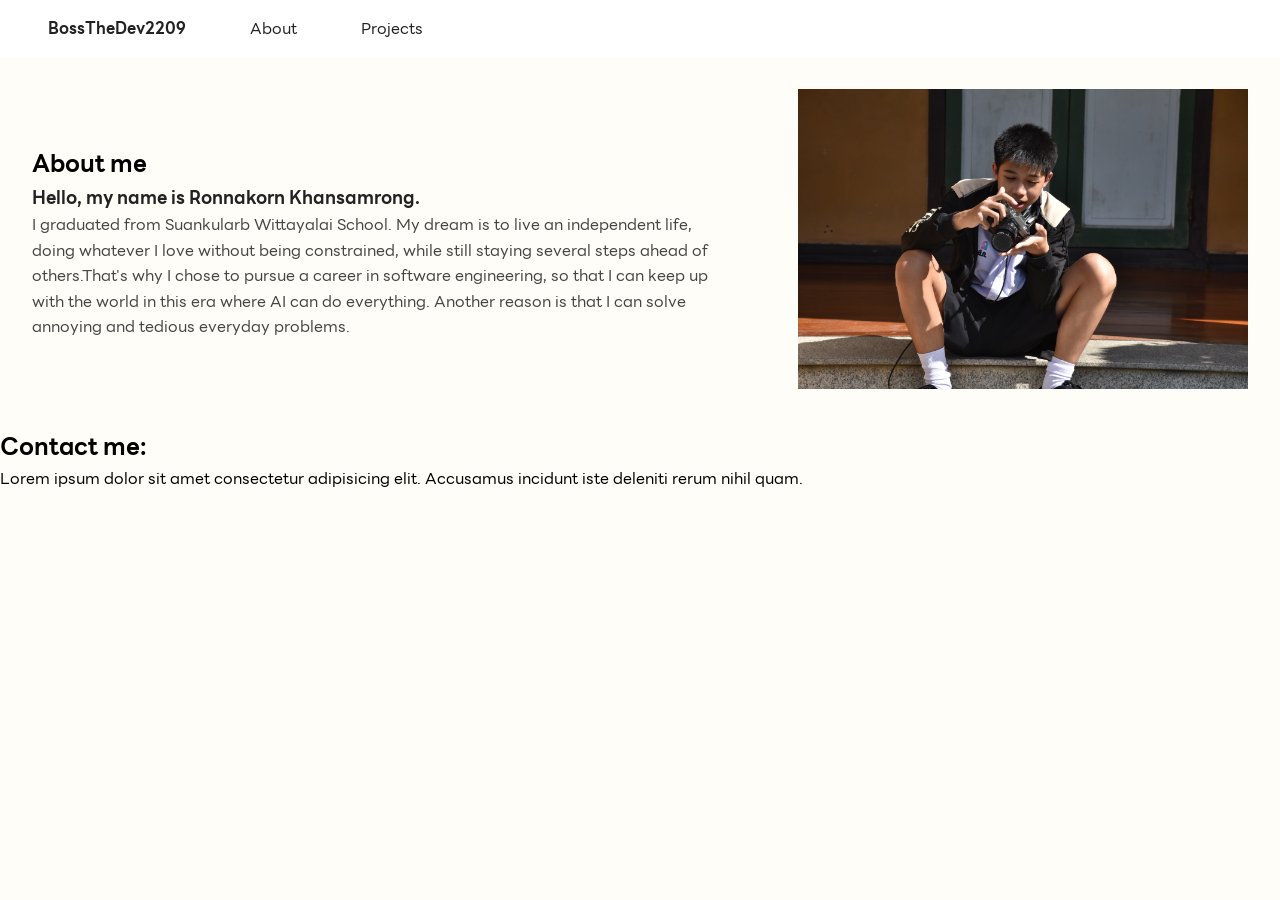
==== about.html @ 8e849ca5 "Rework on layout to be more minimal, multi-page, update AGENT.md to easier work with Chat Generative" ====
<!DOCTYPE html>
<html lang="en">
<head>
    <meta charset="UTF-8">
    <meta name="viewport" content="width=device-width, initial-scale=1.0">
    <link rel="stylesheet" href="about.css">
    <title>Document</title>
</head>
<body>
    <nav>
        <a href="/index.html">BossTheDev2209</a>
        <a href="/about.html">About</a>
        <a href="/projects.html">Projects</a>
    </nav>
    <!----------------------------ABOUT---------------------------------->
    <section class="About" id="about">
        <div class="AboutText1">
            <h1>About me</h1>
            <h2>Hello, my name is Ronnakorn Khansamrong.</h2>
            <p>I graduated from Suankularb Wittayalai School. My dream is to live an independent life, doing whatever I love without being constrained, while still staying several steps ahead of others.That's why I chose to pursue a career in software engineering, so that I can keep up with the world in this era where AI can do everything. Another reason is that I can solve annoying and tedious everyday problems.</p>
        </div>
        <div class="AboutImg1">
            <img src="/img/Sigma_Potato แหก.JPG" width="450" height="300" alt="Boss">
        </div>
    </section>
    <!----------------------------FOOTER---------------------------------->
    <section class="Footer" id="footer">
        <h1>Contact me:</h1>
        <p>Lorem ipsum dolor sit amet consectetur adipisicing elit. Accusamus incidunt iste deleniti rerum nihil quam.</p>
    </section>
</body>
</html>
---- about.css ----
@font-face {
    font-family: "LINE Seed Sans TH";
    src: url("fonts/LINESeedSansTH_W_Th.woff2") format("woff2"),
         url("fonts/LINESeedSansTH_W_Th.woff")  format("woff");
    font-weight: 100; font-display: swap;
}
@font-face {
    font-family: "LINE Seed Sans TH";
    src: url("fonts/LINESeedSansTH_W_Rg.woff2") format("woff2"),
         url("fonts/LINESeedSansTH_W_Rg.woff")  format("woff");
    font-weight: 400; font-display: swap;
}
@font-face {
    font-family: "LINE Seed Sans TH";
    src: url("fonts/LINESeedSansTH_W_Bd.woff2") format("woff2"),
         url("fonts/LINESeedSansTH_W_Bd.woff")  format("woff");
    font-weight: 700; font-display: swap;
}
@font-face {
    font-family: "LINE Seed Sans TH";
    src: url("fonts/LINESeedSansTH_W_XBd.woff2") format("woff2"),
         url("fonts/LINESeedSansTH_W_XBd.woff")  format("woff");
    font-weight: 800; font-display: swap;
}
@font-face {
    font-family: "LINE Seed Sans TH";
    src: url("fonts/LINESeedSansTH_W_He.woff2") format("woff2"),
         url("fonts/LINESeedSansTH_W_He.woff")  format("woff");
    font-weight: 900; font-display: swap;
}

:root {
    --color-bg: #ffffff;
    --color-text: #222222;
    --color-muted: #454545;
    --color-accent: #ff7626;
}
/*<html></html> variables defined here are available everywhere.*/


*{
    margin: 0;
    padding: 0;
    box-sizing: border-box;
}
html {
    scroll-behavior: smooth;
}
body{
    font-family: "LINE Seed Sans TH", system-ui, -apple-system, BlinkMacSystemFont, 'Segoe UI', Roboto, Oxygen, Ubuntu, Cantarell, 'Open Sans', 'Helvetica Neue', sans-serif;
    background: #fffdf7;
}
nav{
    position: sticky;
    top: 0;
    z-index: 10;
    background: var(--color-bg);
    display: flex;
    gap: 2rem;
    padding: 1rem 2rem; /*top-btm, left-right*/
}
nav a[href="/index.html"]{
    font-weight: bold;
}
nav a{
    text-decoration: none;
    color: var(--color-text);
    padding: 0 1rem;
}
/*------------------------------------------------------------------------------------------------*/
.About{
    display: flex;
    flex-direction: row;
    justify-content: center;
    align-items: center;
    gap: 5rem;
    padding: 2rem 2rem;
    min-height: 25vh;
}
.About h2{
    font-size: large;
    color: var(--color-text);
}
.About p{
    color: var(--color-muted);
    line-height: 1.6;
}
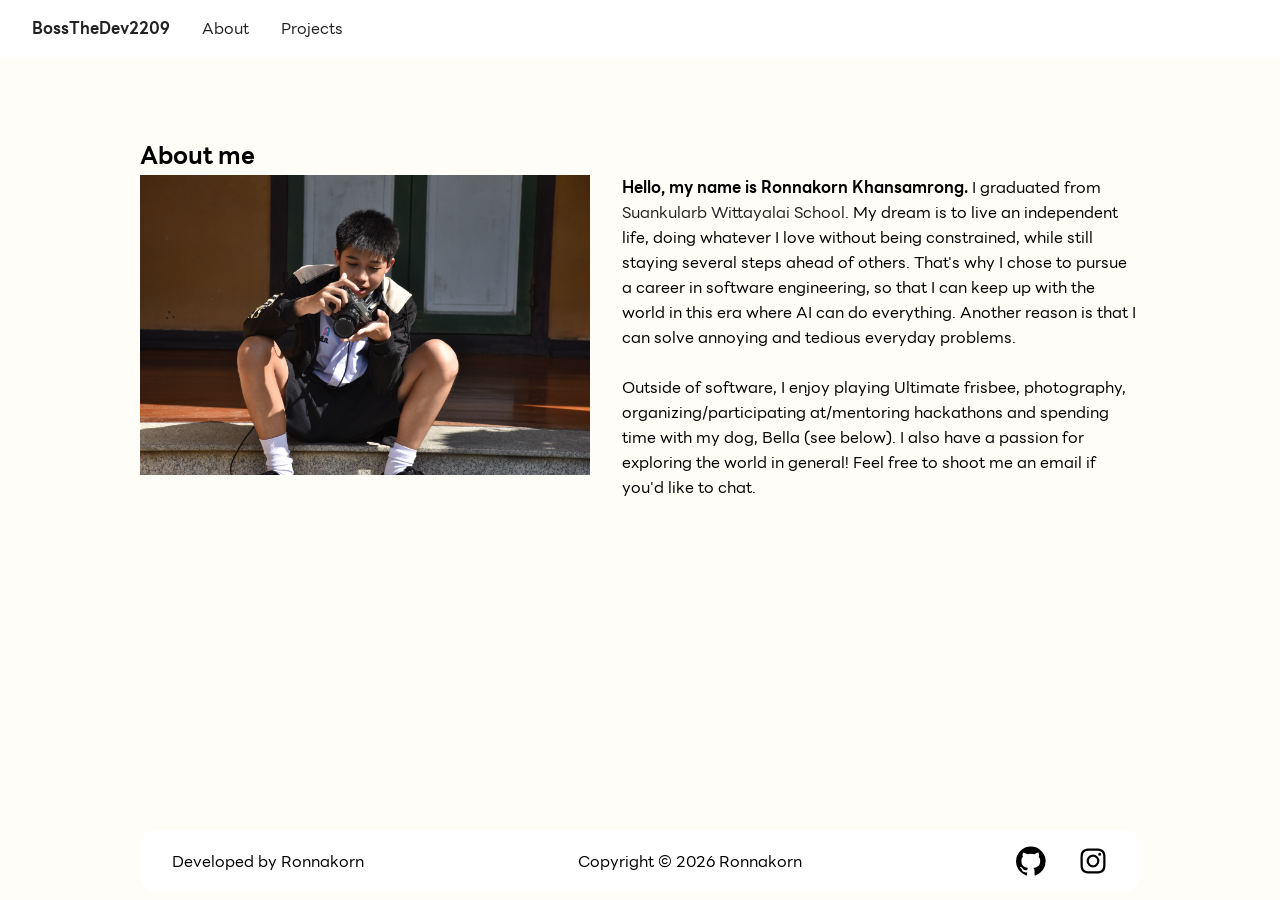
==== commit 8705d61e: "start working on about page" ====
--- a/about.html
+++ b/about.html
@@ -4,7 +4,7 @@
     <meta charset="UTF-8">
     <meta name="viewport" content="width=device-width, initial-scale=1.0">
     <link rel="stylesheet" href="about.css">
-    <title>Document</title>
+    <title>About | Ronnakorn Khansamrong</title>
 </head>
 <body>
     <nav>
@@ -13,20 +13,35 @@
         <a href="/projects.html">Projects</a>
     </nav>
     <!----------------------------ABOUT---------------------------------->
-    <section class="About" id="about">
-        <div class="AboutText1">
+    <section class="About">
             <h1>About me</h1>
-            <h2>Hello, my name is Ronnakorn Khansamrong.</h2>
-            <p>I graduated from Suankularb Wittayalai School. My dream is to live an independent life, doing whatever I love without being constrained, while still staying several steps ahead of others.That's why I chose to pursue a career in software engineering, so that I can keep up with the world in this era where AI can do everything. Another reason is that I can solve annoying and tedious everyday problems.</p>
-        </div>
-        <div class="AboutImg1">
-            <img src="/img/Sigma_Potato แหก.JPG" width="450" height="300" alt="Boss">
-        </div>
+            <div class="about-container1">
+                <div class="about-text">
+                    <p><span class="text-bold">Hello, my name is Ronnakorn Khansamrong.</span>
+                        I graduated from <a href="https://maps.app.goo.gl/PABzbpmqqZPCRa7J8" class="text-link">Suankularb Wittayalai School.</a> My dream is to live an independent life,
+                        doing whatever I love without being constrained, while still staying several
+                        steps ahead of others. That's why I chose to pursue a career in software engineering,
+                        so that I can keep up with the world in this era where AI can do everything.
+                        Another reason is that I can solve annoying and tedious everyday problems.</p>
+                    <br>
+                    <p>Outside of software, I enjoy playing Ultimate frisbee, photography,
+                        organizing/participating at/mentoring hackathons and spending time with my dog,
+                        Bella (see below). I also have a passion for exploring the world in general!
+                        Feel free to shoot me an email if you'd like to chat.</p>
+                </div>
+                <div class="AboutImg1">
+                <img src="/img/Sigma_Potato แหก.JPG" width="450" height="300" alt="Boss">
+                </div>
+            </div>
     </section>
     <!----------------------------FOOTER---------------------------------->
     <section class="Footer" id="footer">
-        <h1>Contact me:</h1>
-        <p>Lorem ipsum dolor sit amet consectetur adipisicing elit. Accusamus incidunt iste deleniti rerum nihil quam.</p>
+            <h4>Developed by Ronnakorn</h4>
+            <h4>Copyright © 2026 Ronnakorn</h4>
+            <div class="icon">
+                    <a href="https://github.com/BossTheDev2209" target="_blank"><svg xmlns="http://www.w3.org/2000/svg" width="30" height="30" viewBox="0 0 432 416"><path fill="#000000" d="M213.5 0q88.5 0 151 62.5T427 213q0 70-41 125.5T281 416q-14 2-14-11v-58q0-27-15-40q44-5 70.5-27t26.5-77q0-34-22-58q11-26-2-57q-18-5-58 22q-26-7-54-7t-53 7q-18-12-32.5-17.5T107 88h-6q-12 31-2 57q-22 24-22 58q0 55 27 77t70 27q-11 10-13 29q-42 18-62-18q-12-20-33-22q-2 0-4.5.5t-5 3.5t8.5 9q14 7 23 31q1 2 2 4.5t6.5 9.5t13 10.5T130 371t30-2v36q0 13-14 11q-64-22-105-77.5T0 213q0-88 62.5-150.5T213.5 0z"/></svg></a>
+                    <a href="https://www.instagram.com/boss_khs3/" target="_blank"><svg xmlns="http://www.w3.org/2000/svg" width="30" height="30" viewBox="0 0 24 24"><path fill="#000000" d="M17.34 5.46a1.2 1.2 0 1 0 1.2 1.2a1.2 1.2 0 0 0-1.2-1.2Zm4.6 2.42a7.59 7.59 0 0 0-.46-2.43a4.94 4.94 0 0 0-1.16-1.77a4.7 4.7 0 0 0-1.77-1.15a7.3 7.3 0 0 0-2.43-.47C15.06 2 14.72 2 12 2s-3.06 0-4.12.06a7.3 7.3 0 0 0-2.43.47a4.78 4.78 0 0 0-1.77 1.15a4.7 4.7 0 0 0-1.15 1.77a7.3 7.3 0 0 0-.47 2.43C2 8.94 2 9.28 2 12s0 3.06.06 4.12a7.3 7.3 0 0 0 .47 2.43a4.7 4.7 0 0 0 1.15 1.77a4.78 4.78 0 0 0 1.77 1.15a7.3 7.3 0 0 0 2.43.47C8.94 22 9.28 22 12 22s3.06 0 4.12-.06a7.3 7.3 0 0 0 2.43-.47a4.7 4.7 0 0 0 1.77-1.15a4.85 4.85 0 0 0 1.16-1.77a7.59 7.59 0 0 0 .46-2.43c0-1.06.06-1.4.06-4.12s0-3.06-.06-4.12ZM20.14 16a5.61 5.61 0 0 1-.34 1.86a3.06 3.06 0 0 1-.75 1.15a3.19 3.19 0 0 1-1.15.75a5.61 5.61 0 0 1-1.86.34c-1 .05-1.37.06-4 .06s-3 0-4-.06a5.73 5.73 0 0 1-1.94-.3a3.27 3.27 0 0 1-1.1-.75a3 3 0 0 1-.74-1.15a5.54 5.54 0 0 1-.4-1.9c0-1-.06-1.37-.06-4s0-3 .06-4a5.54 5.54 0 0 1 .35-1.9A3 3 0 0 1 5 5a3.14 3.14 0 0 1 1.1-.8A5.73 5.73 0 0 1 8 3.86c1 0 1.37-.06 4-.06s3 0 4 .06a5.61 5.61 0 0 1 1.86.34a3.06 3.06 0 0 1 1.19.8a3.06 3.06 0 0 1 .75 1.1a5.61 5.61 0 0 1 .34 1.9c.05 1 .06 1.37.06 4s-.01 3-.06 4ZM12 6.87A5.13 5.13 0 1 0 17.14 12A5.12 5.12 0 0 0 12 6.87Zm0 8.46A3.33 3.33 0 1 1 15.33 12A3.33 3.33 0 0 1 12 15.33Z"/></svg></a>
+            </div>
     </section>
 </body>
 </html>
--- a/about.css
+++ b/about.css
@@ -33,7 +33,8 @@
     --color-bg: #ffffff;
     --color-text: #222222;
     --color-muted: #454545;
-    --color-accent: #ff7626;
+    --color-accent: #FF5E00;
+    --color-accent-muted: #BE4600;
 }
 /*<html></html> variables defined here are available everywhere.*/
 
@@ -49,8 +50,14 @@
 body{
     font-family: "LINE Seed Sans TH", system-ui, -apple-system, BlinkMacSystemFont, 'Segoe UI', Roboto, Oxygen, Ubuntu, Cantarell, 'Open Sans', 'Helvetica Neue', sans-serif;
     background: #fffdf7;
+    min-height: 100vh;
+    display: flex;
+    flex-direction: column;
+    justify-content: center;
+    align-items: center;
 }
 nav{
+    width: 100%;
     position: sticky;
     top: 0;
     z-index: 10;
@@ -62,26 +69,59 @@
 nav a[href="/index.html"]{
     font-weight: bold;
 }
-nav a{
+a {
     text-decoration: none;
     color: var(--color-text);
-    padding: 0 1rem;
+}
+svg{
+    vertical-align: middle;
+}
+
+/*------------------------------------------------------------------------------------------------*/
+
+section.About {
+    display: flex;
+    flex-direction: column;
+    width: 100%;
+    max-width: 1000px;
+    padding: 5rem 0 5rem 0;
+}
+.about-container1{
+    display: flex;
+    flex-direction: row-reverse;
+    gap: 2rem;
+}
+.about-text{
+    text-wrap-style: pretty;
+}
+.text-bold{
+    font-weight: 700;
+}
+.text-link{
+    text-decoration: none;
+    color: var(--color-text);
+}
+.text-link:hover {
+    text-decoration: underline;
+    text-underline-offset: 0.25em;
 }
 /*------------------------------------------------------------------------------------------------*/
-.About{
+.Footer{
+    max-width: 1000px;
+    width: 100%;
+    background-color: var(--color-bg);
+    padding: 1rem 2rem;
+    margin: 0 0 0.5rem 0;
+    margin-top: auto; /*pin footer to page bottom*/
     display: flex;
-    flex-direction: row;
-    justify-content: center;
     align-items: center;
-    gap: 5rem;
-    padding: 2rem 2rem;
-    min-height: 25vh;
+    justify-content: space-between;
+    border-radius: 1rem;
 }
-.About h2{
-    font-size: large;
-    color: var(--color-text);
+.Footer h4{
+    font-weight: normal;
 }
-.About p{
-    color: var(--color-muted);
-    line-height: 1.6;
-}
+.Footer .icon{
+    gap: 2rem;
+    display: flex;
+}
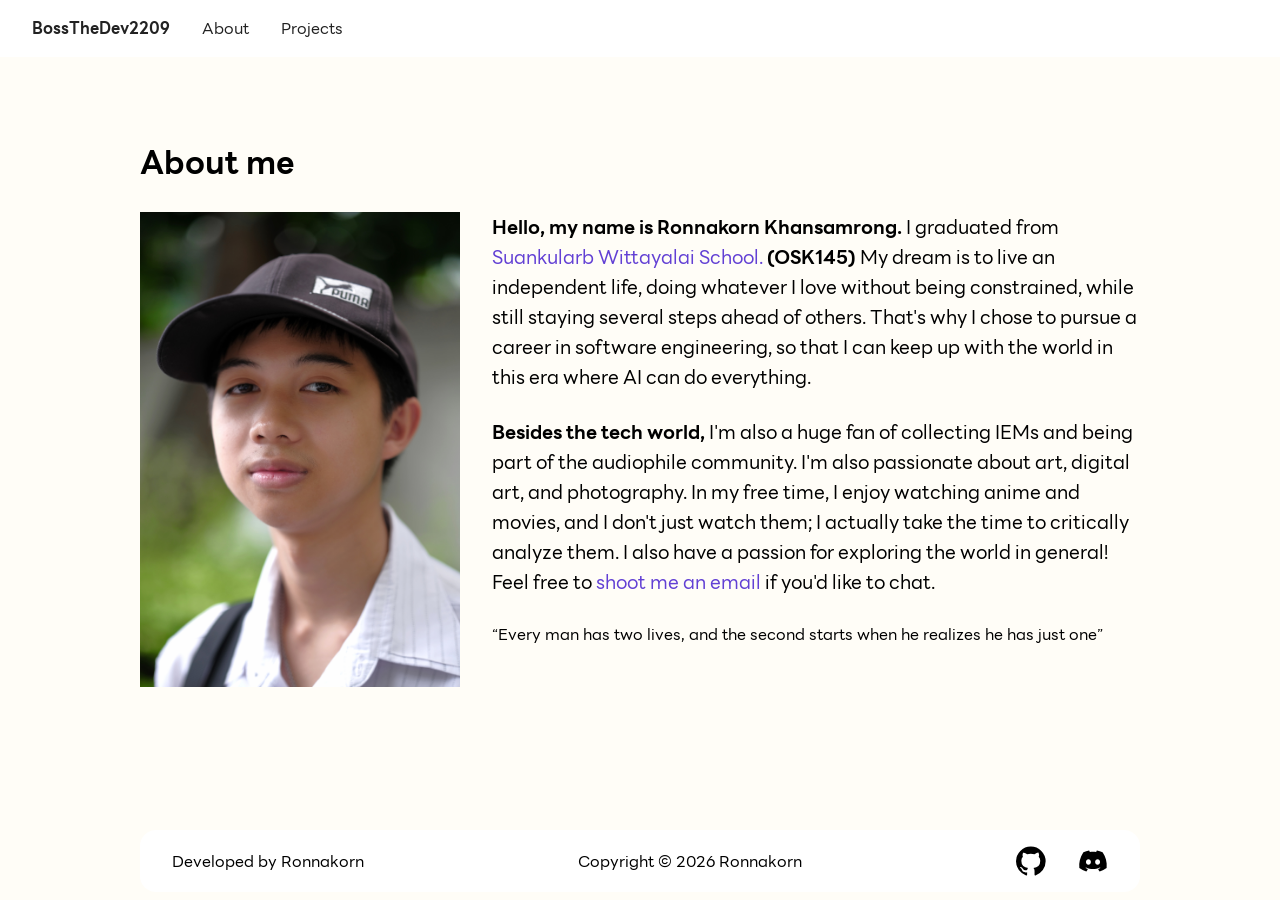
==== commit 2a3dccae: "finalized about" ====
--- a/about.html
+++ b/about.html
@@ -14,23 +14,27 @@
     </nav>
     <!----------------------------ABOUT---------------------------------->
     <section class="About">
-            <h1>About me</h1>
+            <h2>About me</h2>
             <div class="about-container1">
                 <div class="about-text">
                     <p><span class="text-bold">Hello, my name is Ronnakorn Khansamrong.</span>
-                        I graduated from <a href="https://maps.app.goo.gl/PABzbpmqqZPCRa7J8" class="text-link">Suankularb Wittayalai School.</a> My dream is to live an independent life,
+                        I graduated from <a href="https://maps.app.goo.gl/PABzbpmqqZPCRa7J8" class="text-link">Suankularb Wittayalai School.</a> <span class="text-bold">(OSK145)</span> My dream is to live an independent life,
                         doing whatever I love without being constrained, while still staying several
                         steps ahead of others. That's why I chose to pursue a career in software engineering,
                         so that I can keep up with the world in this era where AI can do everything.
-                        Another reason is that I can solve annoying and tedious everyday problems.</p>
+                    </p>
                     <br>
-                    <p>Outside of software, I enjoy playing Ultimate frisbee, photography,
-                        organizing/participating at/mentoring hackathons and spending time with my dog,
-                        Bella (see below). I also have a passion for exploring the world in general!
-                        Feel free to shoot me an email if you'd like to chat.</p>
+                    <p><span class="text-bold">Besides the tech world,</span> I'm also a huge fan of collecting IEMs and being part of the audiophile community.
+                        I'm also passionate about art, digital art, and photography. In my free time,
+                        I enjoy watching anime and movies, and I don't just watch them;
+                        I actually take the time to critically analyze them. I also have a passion for exploring
+                        the world in general! Feel free to <span><a href="mailto:khunboss2252@gmail.com" class="text-link">shoot me an email</a></span> if you'd like to chat.
+                    </p>
+                    <br>
+                    <q>Every man has two lives, and the second starts when he realizes he has just one</q>
                 </div>
-                <div class="AboutImg1">
-                <img src="/img/Sigma_Potato แหก.JPG" width="450" height="300" alt="Boss">
+                <div class="about-img">
+                    <img src="/img/DSCF2909.jpg" width="320" height="475" alt="Boss_holding_camera">
                 </div>
             </div>
     </section>
@@ -40,7 +44,7 @@
             <h4>Copyright © 2026 Ronnakorn</h4>
             <div class="icon">
                     <a href="https://github.com/BossTheDev2209" target="_blank"><svg xmlns="http://www.w3.org/2000/svg" width="30" height="30" viewBox="0 0 432 416"><path fill="#000000" d="M213.5 0q88.5 0 151 62.5T427 213q0 70-41 125.5T281 416q-14 2-14-11v-58q0-27-15-40q44-5 70.5-27t26.5-77q0-34-22-58q11-26-2-57q-18-5-58 22q-26-7-54-7t-53 7q-18-12-32.5-17.5T107 88h-6q-12 31-2 57q-22 24-22 58q0 55 27 77t70 27q-11 10-13 29q-42 18-62-18q-12-20-33-22q-2 0-4.5.5t-5 3.5t8.5 9q14 7 23 31q1 2 2 4.5t6.5 9.5t13 10.5T130 371t30-2v36q0 13-14 11q-64-22-105-77.5T0 213q0-88 62.5-150.5T213.5 0z"/></svg></a>
-                    <a href="https://www.instagram.com/boss_khs3/" target="_blank"><svg xmlns="http://www.w3.org/2000/svg" width="30" height="30" viewBox="0 0 24 24"><path fill="#000000" d="M17.34 5.46a1.2 1.2 0 1 0 1.2 1.2a1.2 1.2 0 0 0-1.2-1.2Zm4.6 2.42a7.59 7.59 0 0 0-.46-2.43a4.94 4.94 0 0 0-1.16-1.77a4.7 4.7 0 0 0-1.77-1.15a7.3 7.3 0 0 0-2.43-.47C15.06 2 14.72 2 12 2s-3.06 0-4.12.06a7.3 7.3 0 0 0-2.43.47a4.78 4.78 0 0 0-1.77 1.15a4.7 4.7 0 0 0-1.15 1.77a7.3 7.3 0 0 0-.47 2.43C2 8.94 2 9.28 2 12s0 3.06.06 4.12a7.3 7.3 0 0 0 .47 2.43a4.7 4.7 0 0 0 1.15 1.77a4.78 4.78 0 0 0 1.77 1.15a7.3 7.3 0 0 0 2.43.47C8.94 22 9.28 22 12 22s3.06 0 4.12-.06a7.3 7.3 0 0 0 2.43-.47a4.7 4.7 0 0 0 1.77-1.15a4.85 4.85 0 0 0 1.16-1.77a7.59 7.59 0 0 0 .46-2.43c0-1.06.06-1.4.06-4.12s0-3.06-.06-4.12ZM20.14 16a5.61 5.61 0 0 1-.34 1.86a3.06 3.06 0 0 1-.75 1.15a3.19 3.19 0 0 1-1.15.75a5.61 5.61 0 0 1-1.86.34c-1 .05-1.37.06-4 .06s-3 0-4-.06a5.73 5.73 0 0 1-1.94-.3a3.27 3.27 0 0 1-1.1-.75a3 3 0 0 1-.74-1.15a5.54 5.54 0 0 1-.4-1.9c0-1-.06-1.37-.06-4s0-3 .06-4a5.54 5.54 0 0 1 .35-1.9A3 3 0 0 1 5 5a3.14 3.14 0 0 1 1.1-.8A5.73 5.73 0 0 1 8 3.86c1 0 1.37-.06 4-.06s3 0 4 .06a5.61 5.61 0 0 1 1.86.34a3.06 3.06 0 0 1 1.19.8a3.06 3.06 0 0 1 .75 1.1a5.61 5.61 0 0 1 .34 1.9c.05 1 .06 1.37.06 4s-.01 3-.06 4ZM12 6.87A5.13 5.13 0 1 0 17.14 12A5.12 5.12 0 0 0 12 6.87Zm0 8.46A3.33 3.33 0 1 1 15.33 12A3.33 3.33 0 0 1 12 15.33Z"/></svg></a>
+                    <a href="https://discord.com/users/642141395213221936" target="_blank"><svg xmlns="http://www.w3.org/2000/svg" viewBox="0 0 640 640" width="30" height="30"><!--!Font Awesome Free v7.3.1 by @fontawesome - https://fontawesome.com License - https://fontawesome.com/license/free Copyright 2026 Fonticons, Inc.--><path d="M524.5 133.8C524.3 133.5 524.1 133.2 523.7 133.1C485.6 115.6 445.3 103.1 404 96C403.6 95.9 403.2 96 402.9 96.1C402.6 96.2 402.3 96.5 402.1 96.9C396.6 106.8 391.6 117.1 387.2 127.5C342.6 120.7 297.3 120.7 252.8 127.5C248.3 117 243.3 106.8 237.7 96.9C237.5 96.6 237.2 96.3 236.9 96.1C236.6 95.9 236.2 95.9 235.8 95.9C194.5 103 154.2 115.5 116.1 133C115.8 133.1 115.5 133.4 115.3 133.7C39.1 247.5 18.2 358.6 28.4 468.2C28.4 468.5 28.5 468.7 28.6 469C28.7 469.3 28.9 469.4 29.1 469.6C73.5 502.5 123.1 527.6 175.9 543.8C176.3 543.9 176.7 543.9 177 543.8C177.3 543.7 177.7 543.4 177.9 543.1C189.2 527.7 199.3 511.3 207.9 494.3C208 494.1 208.1 493.8 208.1 493.5C208.1 493.2 208.1 493 208 492.7C207.9 492.4 207.8 492.2 207.6 492.1C207.4 492 207.2 491.8 206.9 491.7C191.1 485.6 175.7 478.3 161 469.8C160.7 469.6 160.5 469.4 160.3 469.2C160.1 469 160 468.6 160 468.3C160 468 160 467.7 160.2 467.4C160.4 467.1 160.5 466.9 160.8 466.7C163.9 464.4 167 462 169.9 459.6C170.2 459.4 170.5 459.2 170.8 459.2C171.1 459.2 171.5 459.2 171.8 459.3C268 503.2 372.2 503.2 467.3 459.3C467.6 459.2 468 459.1 468.3 459.1C468.6 459.1 469 459.3 469.2 459.5C472.1 461.9 475.2 464.4 478.3 466.7C478.5 466.9 478.7 467.1 478.9 467.4C479.1 467.7 479.1 468 479.1 468.3C479.1 468.6 479 468.9 478.8 469.2C478.6 469.5 478.4 469.7 478.2 469.8C463.5 478.4 448.2 485.7 432.3 491.6C432.1 491.7 431.8 491.8 431.6 492C431.4 492.2 431.3 492.4 431.2 492.7C431.1 493 431.1 493.2 431.1 493.5C431.1 493.8 431.2 494 431.3 494.3C440.1 511.3 450.1 527.6 461.3 543.1C461.5 543.4 461.9 543.7 462.2 543.8C462.5 543.9 463 543.9 463.3 543.8C516.2 527.6 565.9 502.5 610.4 469.6C610.6 469.4 610.8 469.2 610.9 469C611 468.8 611.1 468.5 611.1 468.2C623.4 341.4 590.6 231.3 524.2 133.7zM222.5 401.5C193.5 401.5 169.7 374.9 169.7 342.3C169.7 309.7 193.1 283.1 222.5 283.1C252.2 283.1 275.8 309.9 275.3 342.3C275.3 375 251.9 401.5 222.5 401.5zM417.9 401.5C388.9 401.5 365.1 374.9 365.1 342.3C365.1 309.7 388.5 283.1 417.9 283.1C447.6 283.1 471.2 309.9 470.7 342.3C470.7 375 447.5 401.5 417.9 401.5z"/></svg></a>
             </div>
     </section>
 </body>
--- a/about.css
+++ b/about.css
@@ -35,6 +35,7 @@
     --color-muted: #454545;
     --color-accent: #FF5E00;
     --color-accent-muted: #BE4600;
+    --color-text-link: #6240d4;
 }
 /*<html></html> variables defined here are available everywhere.*/
 
@@ -85,21 +86,34 @@
     width: 100%;
     max-width: 1000px;
     padding: 5rem 0 5rem 0;
+    gap: 1.5rem;
+}
+.About h2{
+    font-size: 2rem;
 }
 .about-container1{
     display: flex;
     flex-direction: row-reverse;
     gap: 2rem;
 }
+.about-img{
+    display: flex;
+    flex-direction: column;
+    gap: 2rem;
+}
 .about-text{
     text-wrap-style: pretty;
+    max-height: 300px;
+}
+.about-text p{
+    font-size: 1.2rem;
 }
 .text-bold{
     font-weight: 700;
 }
 .text-link{
     text-decoration: none;
-    color: var(--color-text);
+    color: var(--color-text-link);
 }
 .text-link:hover {
     text-decoration: underline;
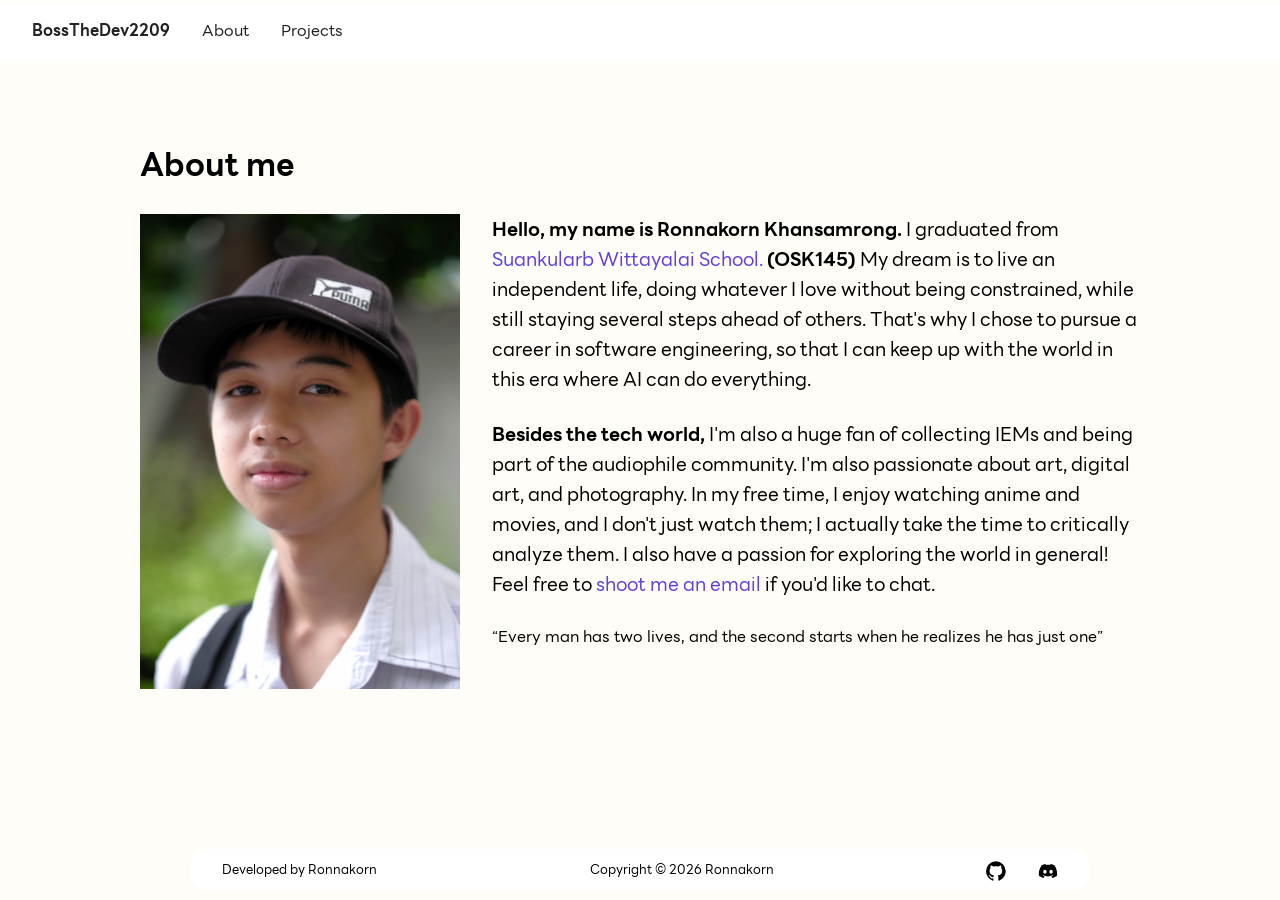
==== commit 4db56839: "retouch footer cuz its too big" ====
--- a/about.html
+++ b/about.html
@@ -40,12 +40,12 @@
     </section>
     <!----------------------------FOOTER---------------------------------->
     <section class="Footer" id="footer">
-            <h4>Developed by Ronnakorn</h4>
-            <h4>Copyright © 2026 Ronnakorn</h4>
+            <p>Developed by Ronnakorn</p>
+            <p>Copyright © 2026 Ronnakorn</p>
             <div class="icon">
-                    <a href="https://github.com/BossTheDev2209" target="_blank"><svg xmlns="http://www.w3.org/2000/svg" width="30" height="30" viewBox="0 0 432 416"><path fill="#000000" d="M213.5 0q88.5 0 151 62.5T427 213q0 70-41 125.5T281 416q-14 2-14-11v-58q0-27-15-40q44-5 70.5-27t26.5-77q0-34-22-58q11-26-2-57q-18-5-58 22q-26-7-54-7t-53 7q-18-12-32.5-17.5T107 88h-6q-12 31-2 57q-22 24-22 58q0 55 27 77t70 27q-11 10-13 29q-42 18-62-18q-12-20-33-22q-2 0-4.5.5t-5 3.5t8.5 9q14 7 23 31q1 2 2 4.5t6.5 9.5t13 10.5T130 371t30-2v36q0 13-14 11q-64-22-105-77.5T0 213q0-88 62.5-150.5T213.5 0z"/></svg></a>
-                    <a href="https://discord.com/users/642141395213221936" target="_blank"><svg xmlns="http://www.w3.org/2000/svg" viewBox="0 0 640 640" width="30" height="30"><!--!Font Awesome Free v7.3.1 by @fontawesome - https://fontawesome.com License - https://fontawesome.com/license/free Copyright 2026 Fonticons, Inc.--><path d="M524.5 133.8C524.3 133.5 524.1 133.2 523.7 133.1C485.6 115.6 445.3 103.1 404 96C403.6 95.9 403.2 96 402.9 96.1C402.6 96.2 402.3 96.5 402.1 96.9C396.6 106.8 391.6 117.1 387.2 127.5C342.6 120.7 297.3 120.7 252.8 127.5C248.3 117 243.3 106.8 237.7 96.9C237.5 96.6 237.2 96.3 236.9 96.1C236.6 95.9 236.2 95.9 235.8 95.9C194.5 103 154.2 115.5 116.1 133C115.8 133.1 115.5 133.4 115.3 133.7C39.1 247.5 18.2 358.6 28.4 468.2C28.4 468.5 28.5 468.7 28.6 469C28.7 469.3 28.9 469.4 29.1 469.6C73.5 502.5 123.1 527.6 175.9 543.8C176.3 543.9 176.7 543.9 177 543.8C177.3 543.7 177.7 543.4 177.9 543.1C189.2 527.7 199.3 511.3 207.9 494.3C208 494.1 208.1 493.8 208.1 493.5C208.1 493.2 208.1 493 208 492.7C207.9 492.4 207.8 492.2 207.6 492.1C207.4 492 207.2 491.8 206.9 491.7C191.1 485.6 175.7 478.3 161 469.8C160.7 469.6 160.5 469.4 160.3 469.2C160.1 469 160 468.6 160 468.3C160 468 160 467.7 160.2 467.4C160.4 467.1 160.5 466.9 160.8 466.7C163.9 464.4 167 462 169.9 459.6C170.2 459.4 170.5 459.2 170.8 459.2C171.1 459.2 171.5 459.2 171.8 459.3C268 503.2 372.2 503.2 467.3 459.3C467.6 459.2 468 459.1 468.3 459.1C468.6 459.1 469 459.3 469.2 459.5C472.1 461.9 475.2 464.4 478.3 466.7C478.5 466.9 478.7 467.1 478.9 467.4C479.1 467.7 479.1 468 479.1 468.3C479.1 468.6 479 468.9 478.8 469.2C478.6 469.5 478.4 469.7 478.2 469.8C463.5 478.4 448.2 485.7 432.3 491.6C432.1 491.7 431.8 491.8 431.6 492C431.4 492.2 431.3 492.4 431.2 492.7C431.1 493 431.1 493.2 431.1 493.5C431.1 493.8 431.2 494 431.3 494.3C440.1 511.3 450.1 527.6 461.3 543.1C461.5 543.4 461.9 543.7 462.2 543.8C462.5 543.9 463 543.9 463.3 543.8C516.2 527.6 565.9 502.5 610.4 469.6C610.6 469.4 610.8 469.2 610.9 469C611 468.8 611.1 468.5 611.1 468.2C623.4 341.4 590.6 231.3 524.2 133.7zM222.5 401.5C193.5 401.5 169.7 374.9 169.7 342.3C169.7 309.7 193.1 283.1 222.5 283.1C252.2 283.1 275.8 309.9 275.3 342.3C275.3 375 251.9 401.5 222.5 401.5zM417.9 401.5C388.9 401.5 365.1 374.9 365.1 342.3C365.1 309.7 388.5 283.1 417.9 283.1C447.6 283.1 471.2 309.9 470.7 342.3C470.7 375 447.5 401.5 417.9 401.5z"/></svg></a>
+                    <a href="https://github.com/BossTheDev2209" target="_blank"><svg xmlns="http://www.w3.org/2000/svg" width="20" height="20" viewBox="0 0 432 416"><path fill="#000000" d="M213.5 0q88.5 0 151 62.5T427 213q0 70-41 125.5T281 416q-14 2-14-11v-58q0-27-15-40q44-5 70.5-27t26.5-77q0-34-22-58q11-26-2-57q-18-5-58 22q-26-7-54-7t-53 7q-18-12-32.5-17.5T107 88h-6q-12 31-2 57q-22 24-22 58q0 55 27 77t70 27q-11 10-13 29q-42 18-62-18q-12-20-33-22q-2 0-4.5.5t-5 3.5t8.5 9q14 7 23 31q1 2 2 4.5t6.5 9.5t13 10.5T130 371t30-2v36q0 13-14 11q-64-22-105-77.5T0 213q0-88 62.5-150.5T213.5 0z"/></svg></a>
+                    <a href="https://discord.com/users/642141395213221936" target="_blank"><svg xmlns="http://www.w3.org/2000/svg" viewBox="0 0 640 640" width="20" height="20"><!--!Font Awesome Free v7.3.1 by @fontawesome - https://fontawesome.com License - https://fontawesome.com/license/free Copyright 2026 Fonticons, Inc.--><path d="M524.5 133.8C524.3 133.5 524.1 133.2 523.7 133.1C485.6 115.6 445.3 103.1 404 96C403.6 95.9 403.2 96 402.9 96.1C402.6 96.2 402.3 96.5 402.1 96.9C396.6 106.8 391.6 117.1 387.2 127.5C342.6 120.7 297.3 120.7 252.8 127.5C248.3 117 243.3 106.8 237.7 96.9C237.5 96.6 237.2 96.3 236.9 96.1C236.6 95.9 236.2 95.9 235.8 95.9C194.5 103 154.2 115.5 116.1 133C115.8 133.1 115.5 133.4 115.3 133.7C39.1 247.5 18.2 358.6 28.4 468.2C28.4 468.5 28.5 468.7 28.6 469C28.7 469.3 28.9 469.4 29.1 469.6C73.5 502.5 123.1 527.6 175.9 543.8C176.3 543.9 176.7 543.9 177 543.8C177.3 543.7 177.7 543.4 177.9 543.1C189.2 527.7 199.3 511.3 207.9 494.3C208 494.1 208.1 493.8 208.1 493.5C208.1 493.2 208.1 493 208 492.7C207.9 492.4 207.8 492.2 207.6 492.1C207.4 492 207.2 491.8 206.9 491.7C191.1 485.6 175.7 478.3 161 469.8C160.7 469.6 160.5 469.4 160.3 469.2C160.1 469 160 468.6 160 468.3C160 468 160 467.7 160.2 467.4C160.4 467.1 160.5 466.9 160.8 466.7C163.9 464.4 167 462 169.9 459.6C170.2 459.4 170.5 459.2 170.8 459.2C171.1 459.2 171.5 459.2 171.8 459.3C268 503.2 372.2 503.2 467.3 459.3C467.6 459.2 468 459.1 468.3 459.1C468.6 459.1 469 459.3 469.2 459.5C472.1 461.9 475.2 464.4 478.3 466.7C478.5 466.9 478.7 467.1 478.9 467.4C479.1 467.7 479.1 468 479.1 468.3C479.1 468.6 479 468.9 478.8 469.2C478.6 469.5 478.4 469.7 478.2 469.8C463.5 478.4 448.2 485.7 432.3 491.6C432.1 491.7 431.8 491.8 431.6 492C431.4 492.2 431.3 492.4 431.2 492.7C431.1 493 431.1 493.2 431.1 493.5C431.1 493.8 431.2 494 431.3 494.3C440.1 511.3 450.1 527.6 461.3 543.1C461.5 543.4 461.9 543.7 462.2 543.8C462.5 543.9 463 543.9 463.3 543.8C516.2 527.6 565.9 502.5 610.4 469.6C610.6 469.4 610.8 469.2 610.9 469C611 468.8 611.1 468.5 611.1 468.2C623.4 341.4 590.6 231.3 524.2 133.7zM222.5 401.5C193.5 401.5 169.7 374.9 169.7 342.3C169.7 309.7 193.1 283.1 222.5 283.1C252.2 283.1 275.8 309.9 275.3 342.3C275.3 375 251.9 401.5 222.5 401.5zM417.9 401.5C388.9 401.5 365.1 374.9 365.1 342.3C365.1 309.7 388.5 283.1 417.9 283.1C447.6 283.1 471.2 309.9 470.7 342.3C470.7 375 447.5 401.5 417.9 401.5z"/></svg></a>
             </div>
-    </section>
+        </section>
 </body>
 </html>
--- a/about.css
+++ b/about.css
@@ -121,21 +121,20 @@
 }
 /*------------------------------------------------------------------------------------------------*/
 .Footer{
-    max-width: 1000px;
+    max-width: 900px;
     width: 100%;
     background-color: var(--color-bg);
-    padding: 1rem 2rem;
-    margin: 0 0 0.5rem 0;
-    margin-top: auto; /*pin footer to page bottom*/
+    padding: 0.5rem 2rem;
+    margin: 5rem 0rem 0.5rem 0rem;
     display: flex;
     align-items: center;
     justify-content: space-between;
     border-radius: 1rem;
 }
-.Footer h4{
-    font-weight: normal;
+.Footer p{
+    font-size: small;
 }
 .Footer .icon{
     gap: 2rem;
     display: flex;
-}+}   
